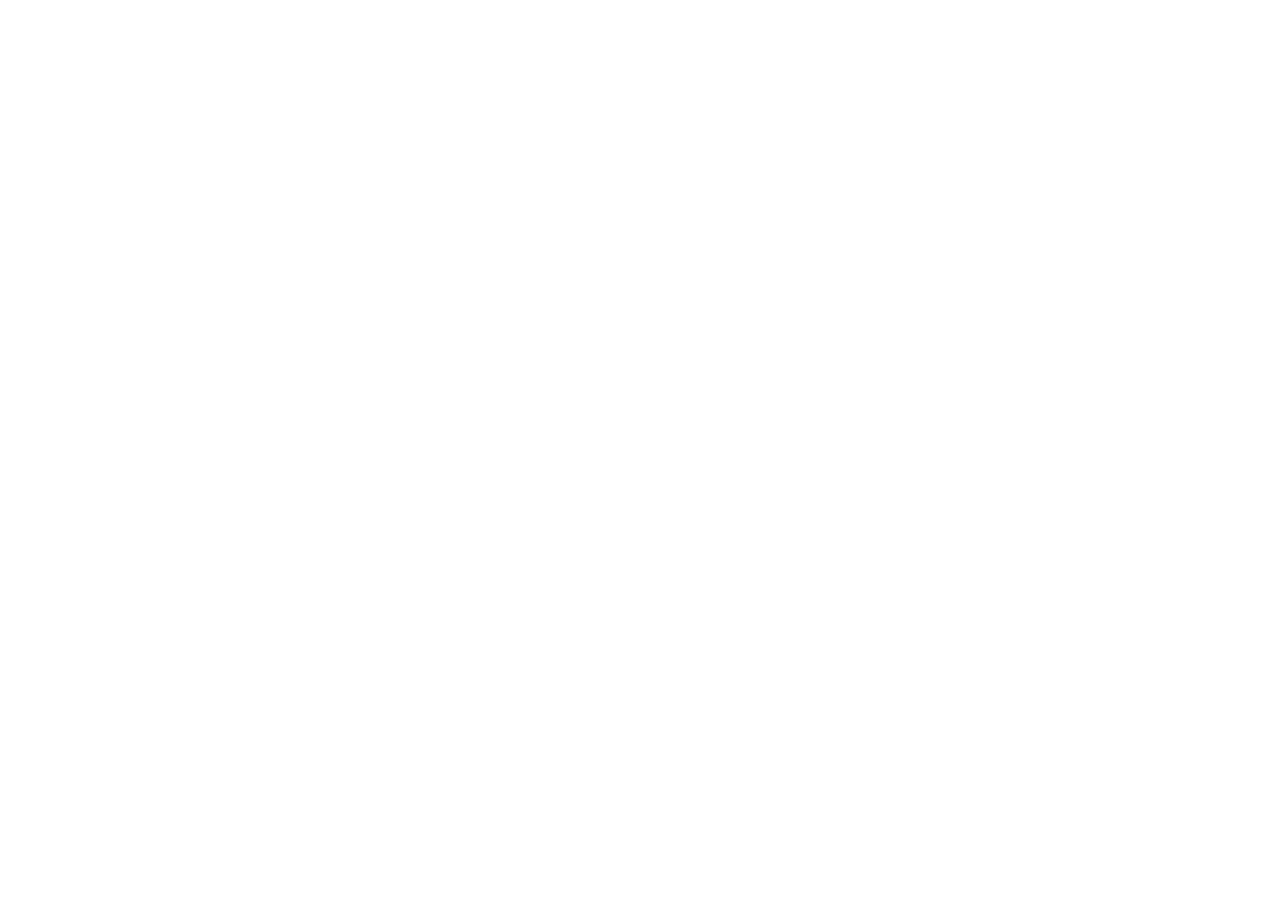
==== index.html @ f97ffe06 "Criação do index.html e style.css" ====
<!DOCTYPE html>
<html lang="PT-BR">
<head>
    <meta charset="UTF-8">
    <meta name="viewport" content="width=device-width, initial-scale=1.0">
    <link rel="stylesheet" href="style.css">
    <title>Site Pousada</title>
</head>
<body>
    
</body>
</html>
---- style.css ----
* {
    margin: 0;
    padding: 0;
    box-sizing: border-box;
}
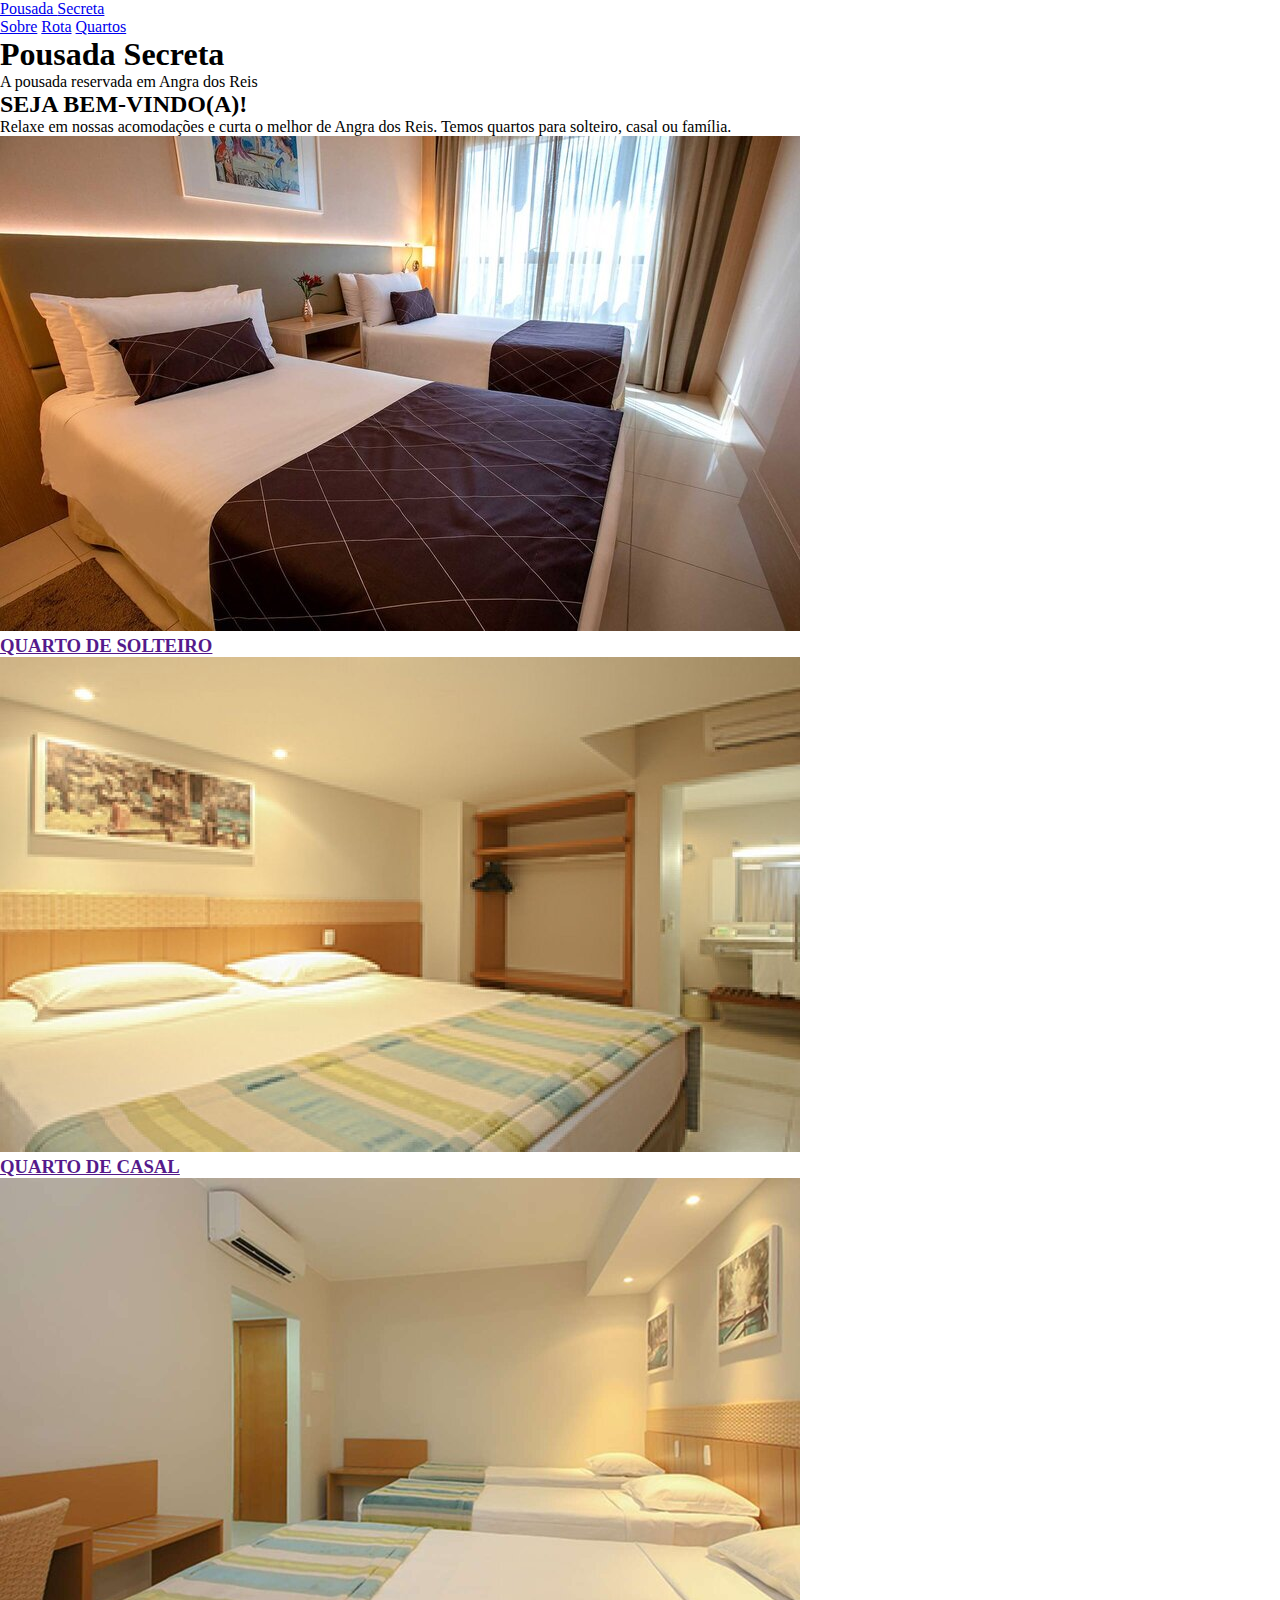
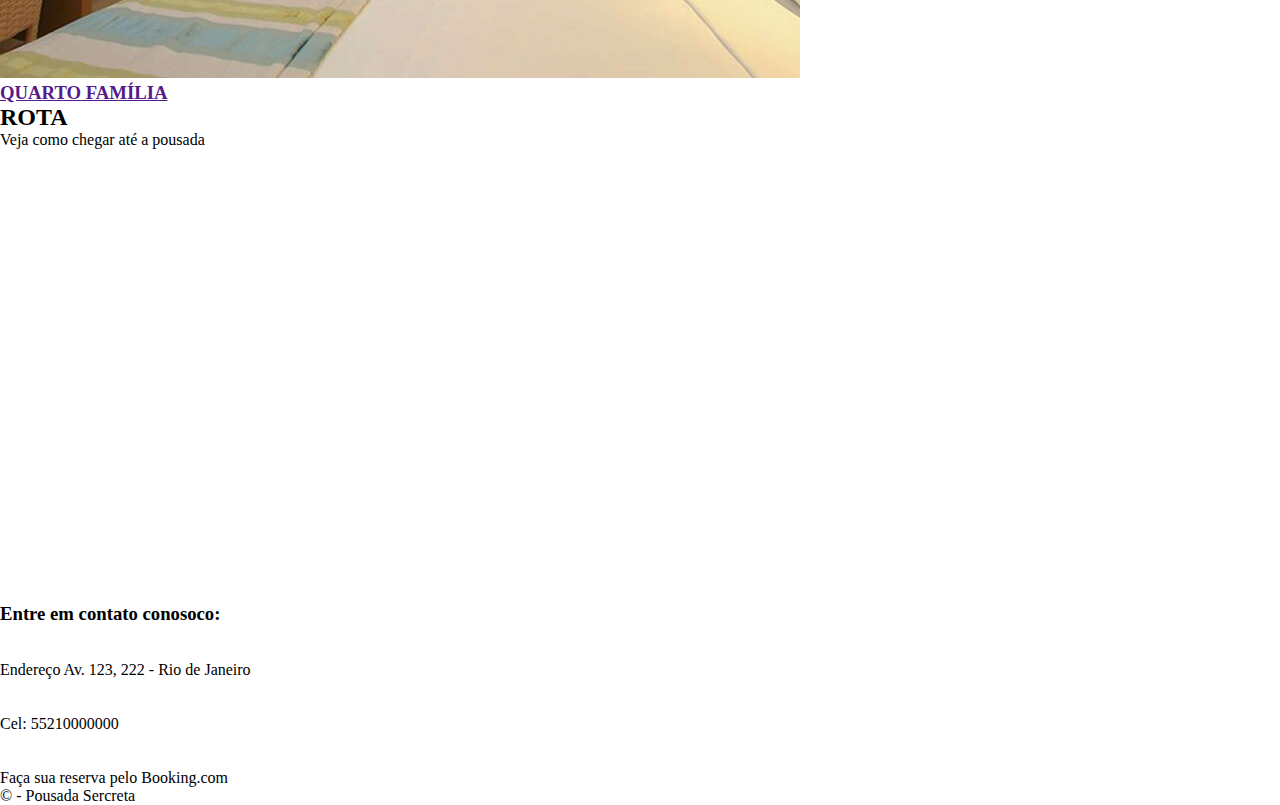
==== commit 2e010ad6: "Estrutura HMTL" ====
--- a/index.html
+++ b/index.html
@@ -4,9 +4,80 @@
     <meta charset="UTF-8">
     <meta name="viewport" content="width=device-width, initial-scale=1.0">
     <link rel="stylesheet" href="style.css">
-    <title>Site Pousada</title>
+    <title>Pousada Secreta</title>
 </head>
 <body>
-    
+    <div class="topo">
+        <div class="logo">
+            <a href="index.html">Pousada <span>Secreta</span></a>
+        </div>
+        <div>
+            <a href="#sobre">Sobre</a>
+            <a href="#rota">Rota</a>
+            <a href="#quartos">Quartos</a>
+        </div>
+    </div>
+
+    <div class="container-conteudo" id="">
+        <div class="container-principal">
+            <h1>Pousada Secreta</h1>
+            <p>A pousada reservada em Angra dos Reis</p>
+        </div>
+        <div class="container-secundario">
+            <h2>SEJA BEM-VINDO(A)!</h2>
+            <p>Relaxe em nossas acomodações e curta o melhor de Angra dos Reis.
+                Temos quartos para solteiro, casal ou família.
+            </p>
+            <div class="container-cards">
+                <div class="card">
+                    <a href="">
+                    <img src="assets/quarto-solteiro1.jpg" alt="Quarto de Solteiro">
+                    <h3>QUARTO DE SOLTEIRO</h3>
+                    </a>
+                </div>
+                <div class="card">
+                    <a href="">
+                    <img src="assets/quarto-casal1.jpg" alt="Quarto de Casal">
+                    <h3>QUARTO DE CASAL</h3>
+                    </a>
+                </div>
+                <div class="card">
+                    <a href="">
+                    <img src="assets/quarto-familia1.jpg" alt="Quarto Família">
+                    <h3>QUARTO FAMÍLIA</h3>
+                    </a>
+                </div>
+            </div>
+        </div>
+    </div>
+
+    <div class="container-rota" id="rota">
+        <h2>ROTA</h2>
+        <p>Veja como chegar até a pousada</p>
+        <iframe src="https://www.google.com/maps/embed?pb=!1m18!1m12!1m3!1d234967.2834537709!2d-44.52054658523482!3d-23.047120236127252!2m3!1f0!2f0!3f0!3m2!1i1024!2i768!4f13.1!3m3!1m2!1s0x9c5253944d458d%3A0xd96796845bd7fd3!2sAngra%20dos%20Reis%2C%20RJ!5e0!3m2!1spt-BR!2sbr!4v1722624718698!5m2!1spt-BR!2sbr" width="600" height="450" style="border:0;" allowfullscreen="" loading="lazy" referrerpolicy="no-referrer-when-downgrade"></iframe>
+    </div>
+
+    <div class="rodape">
+        <div class="contato">
+            <div class="texto-contato">
+            <h3>Entre em contato conosoco:</h3>
+        </div>
+            <div class="local">
+                <img src="assets/icones/endereco.png" alt="Endereço">
+                <p>Endereço Av. 123, 222 - Rio de Janeiro</p>
+            </div>
+            <div class="telefone">
+                <img src="assets/icones/telefone.png" alt="Telefone">
+                <p>Cel: 55210000000</p>
+            </div>
+            <div class="reserva">
+                <img src="assets/icones/calendario.png" alt="Reserva">
+                <p>Faça sua reserva pelo Booking.com</p>
+            </div>
+        </div>
+        <div>
+            &copy; - Pousada Sercreta
+        </div>
+    </div>
 </body>
 </html>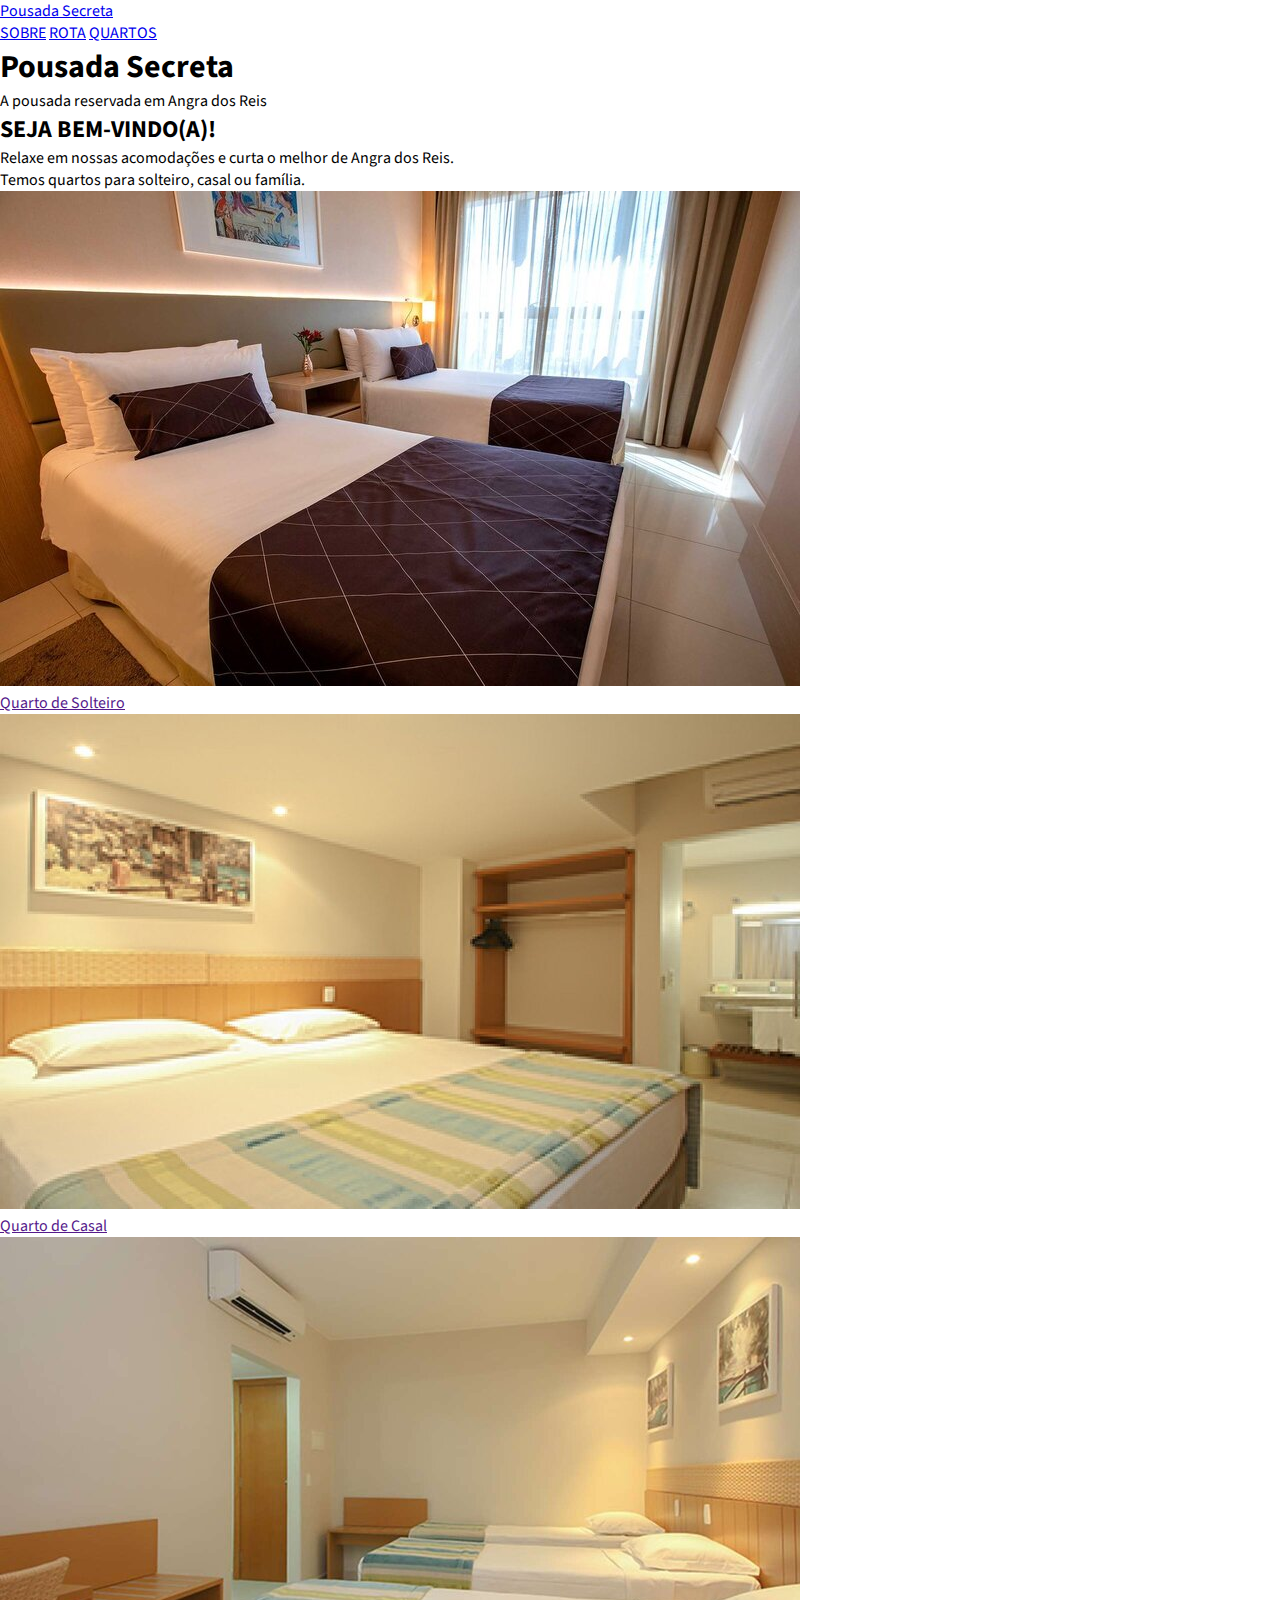
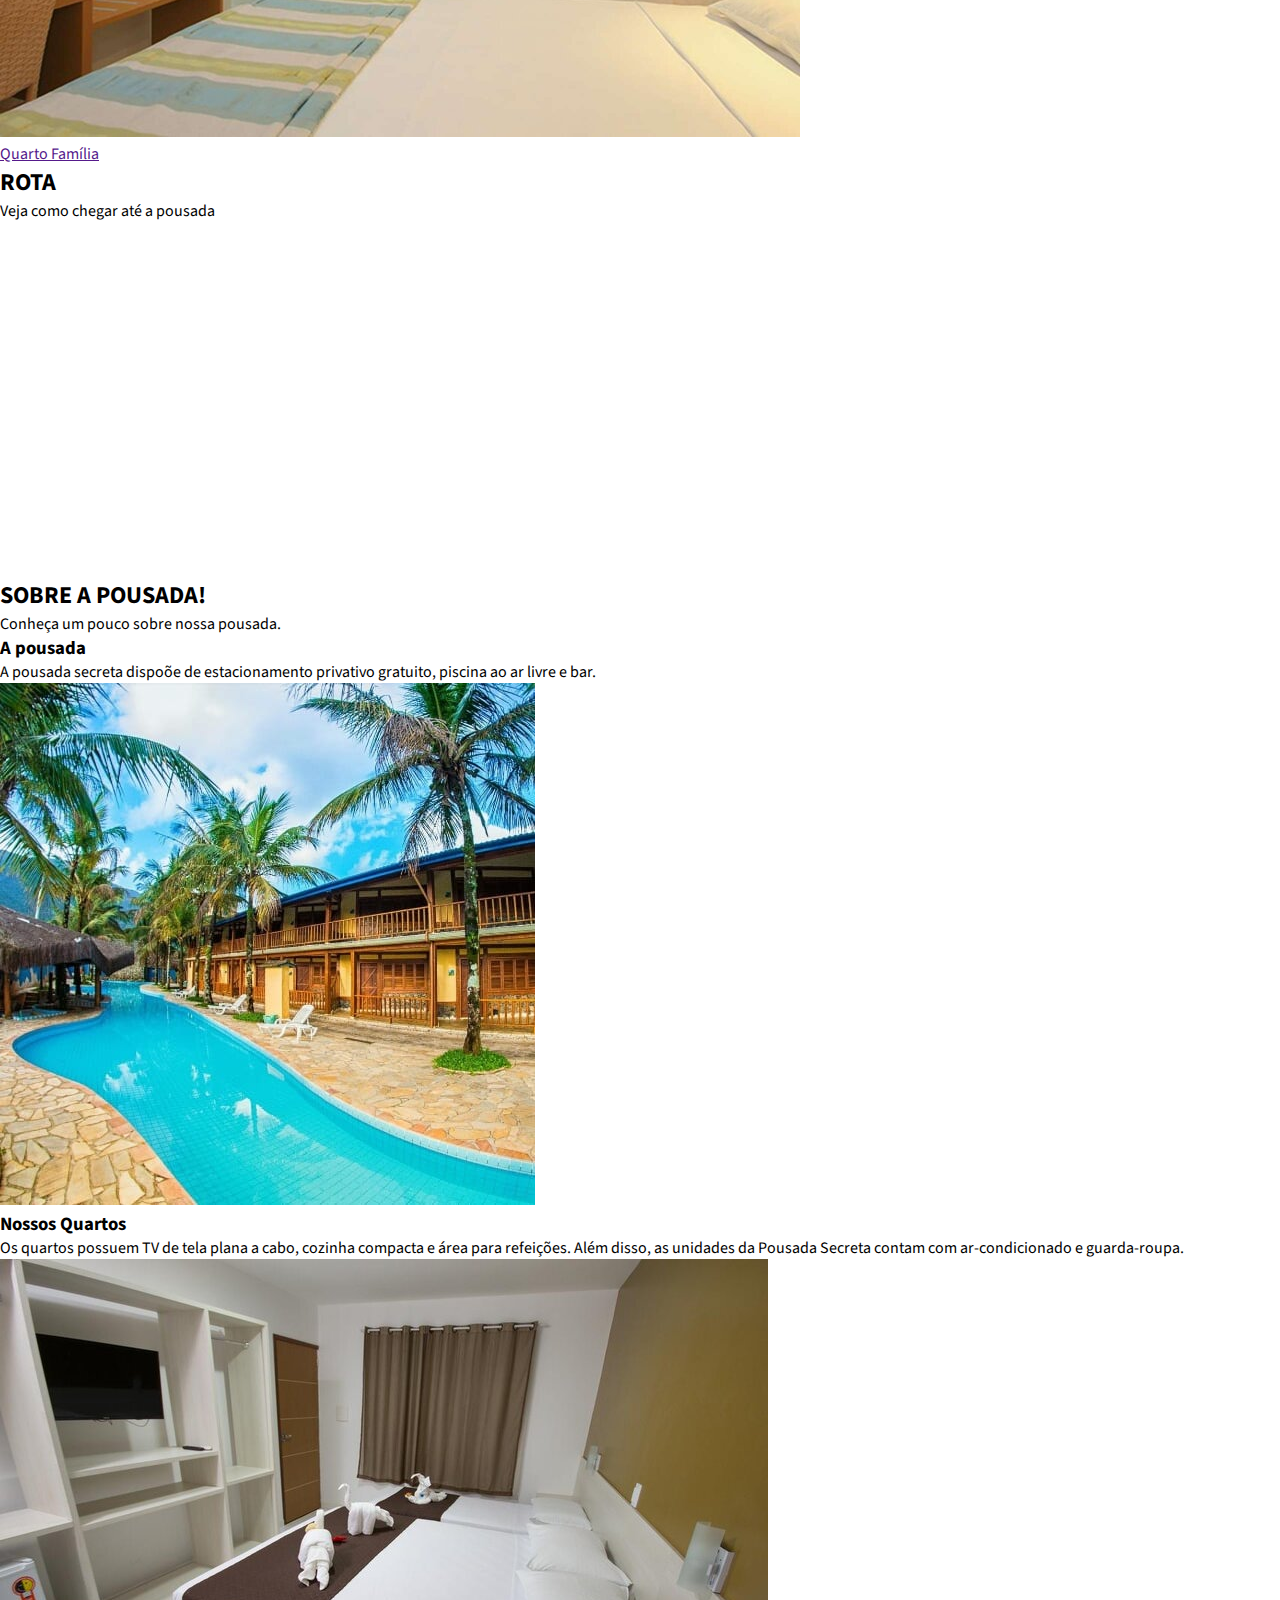
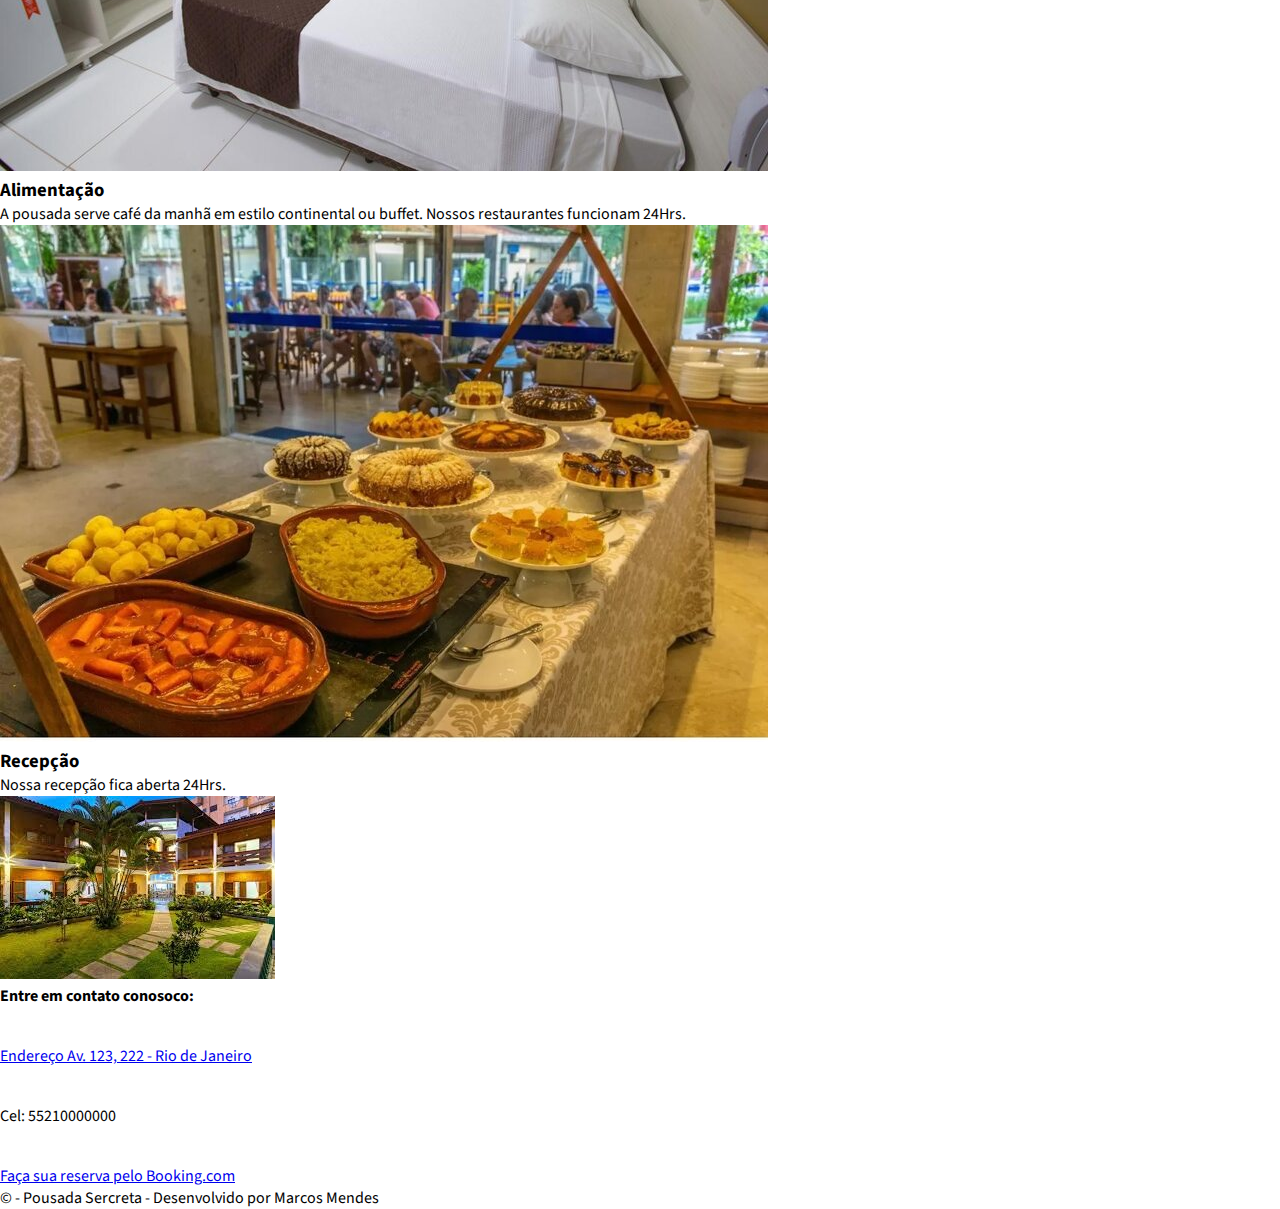
==== commit cc4e3284: "Correção da estrutura HTML" ====
--- a/index.html
+++ b/index.html
@@ -4,79 +4,155 @@
     <meta charset="UTF-8">
     <meta name="viewport" content="width=device-width, initial-scale=1.0">
     <link rel="stylesheet" href="style.css">
+    <link href="https://fonts.googleapis.com/css2?family=Source+Sans+Pro:ital,wght@0,200;0,300;0,400;0,600;0,700;0,900;1,200;1,300;1,400;1,600;1,700;1,900&display=swap"
+    rel="stylesheet"/>
     <title>Pousada Secreta</title>
 </head>
 <body>
     <div class="topo">
-        <div class="logo">
-            <a href="index.html">Pousada <span>Secreta</span></a>
-        </div>
-        <div>
-            <a href="#sobre">Sobre</a>
-            <a href="#rota">Rota</a>
-            <a href="#quartos">Quartos</a>
+        <div class="container-topo limitar-secao">
+            <div class="container-link-logotipo">
+                <a href="index.html">Pousada <span>Secreta</span></a>
+            </div>
+            <div class="container-links">
+                <a class="link-topo" href="#sobre">SOBRE</a>
+                <a class="link-topo" href="#rota">ROTA</a>
+                <a class="link-topo" href="#quartos.html">QUARTOS</a>
+            </div>
         </div>
     </div>
 
-    <div class="container-conteudo" id="">
-        <div class="container-principal">
-            <h1>Pousada Secreta</h1>
-            <p>A pousada reservada em Angra dos Reis</p>
+    <div class="conteudo-principal">
+        <div class="banner">
+            <div class="container-titulo-site">
+                <h1>Pousada Secreta</h1>
+                <p>A pousada reservada em Angra dos Reis</p>
+            </div>
         </div>
-        <div class="container-secundario">
-            <h2>SEJA BEM-VINDO(A)!</h2>
-            <p>Relaxe em nossas acomodações e curta o melhor de Angra dos Reis.
-                Temos quartos para solteiro, casal ou família.
-            </p>
-            <div class="container-cards">
-                <div class="card">
+
+        <div class="secao-container limitar-secao" id="bem-vindo">
+            <div class="container-descricao">
+                <h2>SEJA BEM-VINDO(A)!</h2>
+                <p>Relaxe em nossas acomodações e curta o melhor de Angra dos Reis.</p>
+                <p>Temos quartos para solteiro, casal ou família.</p>
+            </div>
+            <div class="container-quartos">
+                <div class="quarto">
                     <a href="">
-                    <img src="assets/quarto-solteiro1.jpg" alt="Quarto de Solteiro">
-                    <h3>QUARTO DE SOLTEIRO</h3>
+                    <img src="assets/quarto-solteiro1.jpg" alt="Quarto de Solteiro" title="Quarto de Solteiro">
+                    <p>Quarto de Solteiro</p>
                     </a>
                 </div>
-                <div class="card">
+                <div class="quarto">
                     <a href="">
-                    <img src="assets/quarto-casal1.jpg" alt="Quarto de Casal">
-                    <h3>QUARTO DE CASAL</h3>
+                    <img src="assets/quarto-casal1.jpg" alt="Quarto de Casal" title="Quarto de Casal">
+                    <p>Quarto de Casal</p>
                     </a>
                 </div>
-                <div class="card">
+                <div class="quarto">
                     <a href="">
-                    <img src="assets/quarto-familia1.jpg" alt="Quarto Família">
-                    <h3>QUARTO FAMÍLIA</h3>
+                    <img src="assets/quarto-familia1.jpg" alt="Quarto Família" title="Quarto Família">
+                    <p>Quarto Família</p>
                     </a>
+                </div>
+            </div>
+        </div>
+    
+
+    <div class="secao-container" id="rota">
+        <div class="container-descricao">
+            <h2>ROTA</h2>
+            <p>Veja como chegar até a pousada</p>
+        </div>
+        <div>
+            <iframe src="https://www.google.com/maps/embed?pb=!1m18!1m12!1m3!1d234967.2834537709!2d-44.52054658523482!3d-23.047120236127252!2m3!1f0!2f0!3f0!3m2!1i1024!2i768!4f13.1!3m3!1m2!1s0x9c5253944d458d%3A0xd96796845bd7fd3!2sAngra%20dos%20Reis%2C%20RJ!5e0!3m2!1spt-BR!2sbr!4v1722624718698!5m2!1spt-BR!2sbr" 
+            width="100%" height="350" style="border:0;" allowfullscreen="" loading="lazy" referrerpolicy="no-referrer-when-downgrade">
+            </iframe>        
+        </div>
+    </div>
+
+    <div class="secao-container" id="sobre">
+        <div class="container-descricao">
+            <h2>SOBRE A POUSADA!</h2>
+            <P>Conheça um pouco sobre nossa pousada.</P>
+        </div>
+        <div class="container-cards">
+            <div class="card">
+                <div class="container-card-descricao">
+                    <h3>A pousada</h3>
+                    <p>
+                        A pousada secreta dispoõe de estacionamento privativo gratuito,
+                        piscina ao ar livre e bar.
+                    </p>
+                </div>
+                <div class="container-card-img">
+                    <img src="assets/img1.jpg" alt="Pousada" title="Pousada">    
+                </div>
+            </div>
+            <div class="card">
+                <div class="container-card-descricao">
+                    <h3>Nossos Quartos</h3>
+                    <p>
+                        Os quartos possuem TV de tela plana a cabo, cozinha compacta e 
+                        área para refeições. Além disso, as unidades da Pousada Secreta
+                        contam com ar-condicionado e guarda-roupa.
+                    </p>
+                    <div class="container-card-img">
+                        <img src="assets/img2.jpg" alt="Quartos" title="Quartos">    
+                    </div>
+                </div>
+            </div>
+            <div class="card">
+                <div class="container-card-descricao">
+                    <h3>Alimentação</h3>
+                    <p>
+                        A pousada serve café da manhã em estilo continental ou buffet.
+                        Nossos restaurantes funcionam 24Hrs.
+                    </p>
+                </div>
+                <div class="container-card-img">
+                    <img src="assets/img3.jpg" alt="Alimentação" title="Alimentação">
+                </div>
+            </div>
+            <div class="card">
+                <div class="container-card-descricao">
+                    <h3>Recepção</h3>
+                    <p>Nossa recepção fica aberta 24Hrs.</p>
+                </div>
+                <div class="container-card-img">
+                    <img src="assets/img5.jpg" alt="Recepção" title="Recepção">
                 </div>
             </div>
         </div>
     </div>
 
-    <div class="container-rota" id="rota">
-        <h2>ROTA</h2>
-        <p>Veja como chegar até a pousada</p>
-        <iframe src="https://www.google.com/maps/embed?pb=!1m18!1m12!1m3!1d234967.2834537709!2d-44.52054658523482!3d-23.047120236127252!2m3!1f0!2f0!3f0!3m2!1i1024!2i768!4f13.1!3m3!1m2!1s0x9c5253944d458d%3A0xd96796845bd7fd3!2sAngra%20dos%20Reis%2C%20RJ!5e0!3m2!1spt-BR!2sbr!4v1722624718698!5m2!1spt-BR!2sbr" width="600" height="450" style="border:0;" allowfullscreen="" loading="lazy" referrerpolicy="no-referrer-when-downgrade"></iframe>
-    </div>
+    <div class="rodape">
+        <div class="container-info limitar-secao">
+            <div class="card-info-rodape">
+                <h4>Entre em contato conosoco:</h4>
+            </div>
 
-    <div class="rodape">
-        <div class="contato">
-            <div class="texto-contato">
-            <h3>Entre em contato conosoco:</h3>
-        </div>
-            <div class="local">
-                <img src="assets/icones/endereco.png" alt="Endereço">
+            <div class="card-info-rodape">
+                <a href="https://maps.google.com/maps" target="_blank">
+                <img src="assets/icones/endereco.png" alt="Icone de Endereço" title="Ícone de Endereço">
                 <p>Endereço Av. 123, 222 - Rio de Janeiro</p>
+                </a>
             </div>
-            <div class="telefone">
-                <img src="assets/icones/telefone.png" alt="Telefone">
+
+            <div class="card-info-rodape">
+                <img src="assets/icones/telefone.png" alt="Telefone" title="Ícone Telefone">
                 <p>Cel: 55210000000</p>
             </div>
-            <div class="reserva">
-                <img src="assets/icones/calendario.png" alt="Reserva">
-                <p>Faça sua reserva pelo Booking.com</p>
+            
+            <div class="card-info-rodape">
+                <a href="https://www.booking.com/index.pt-br.html" target="_blank">
+                    <img src="assets/icones/calendario.png" alt="Reserva" title="Ícone Calendario">
+                    <p>Faça sua reserva pelo Booking.com</p>
+                </a>
             </div>
-        </div>
-        <div>
-            &copy; - Pousada Sercreta
+        </div>    
+        <div class="container-copyright"> 
+            &copy; - Pousada Sercreta - Desenvolvido por <span>Marcos Mendes</span>
         </div>
     </div>
 </body>
--- a/style.css
+++ b/style.css
@@ -1,6 +1,10 @@
+/*Efeitos Globais*/
 * {
     margin: 0;
     padding: 0;
     box-sizing: border-box;
+    font-family: 'Source Sans Pro', sans-serif;
 }
 
+
+
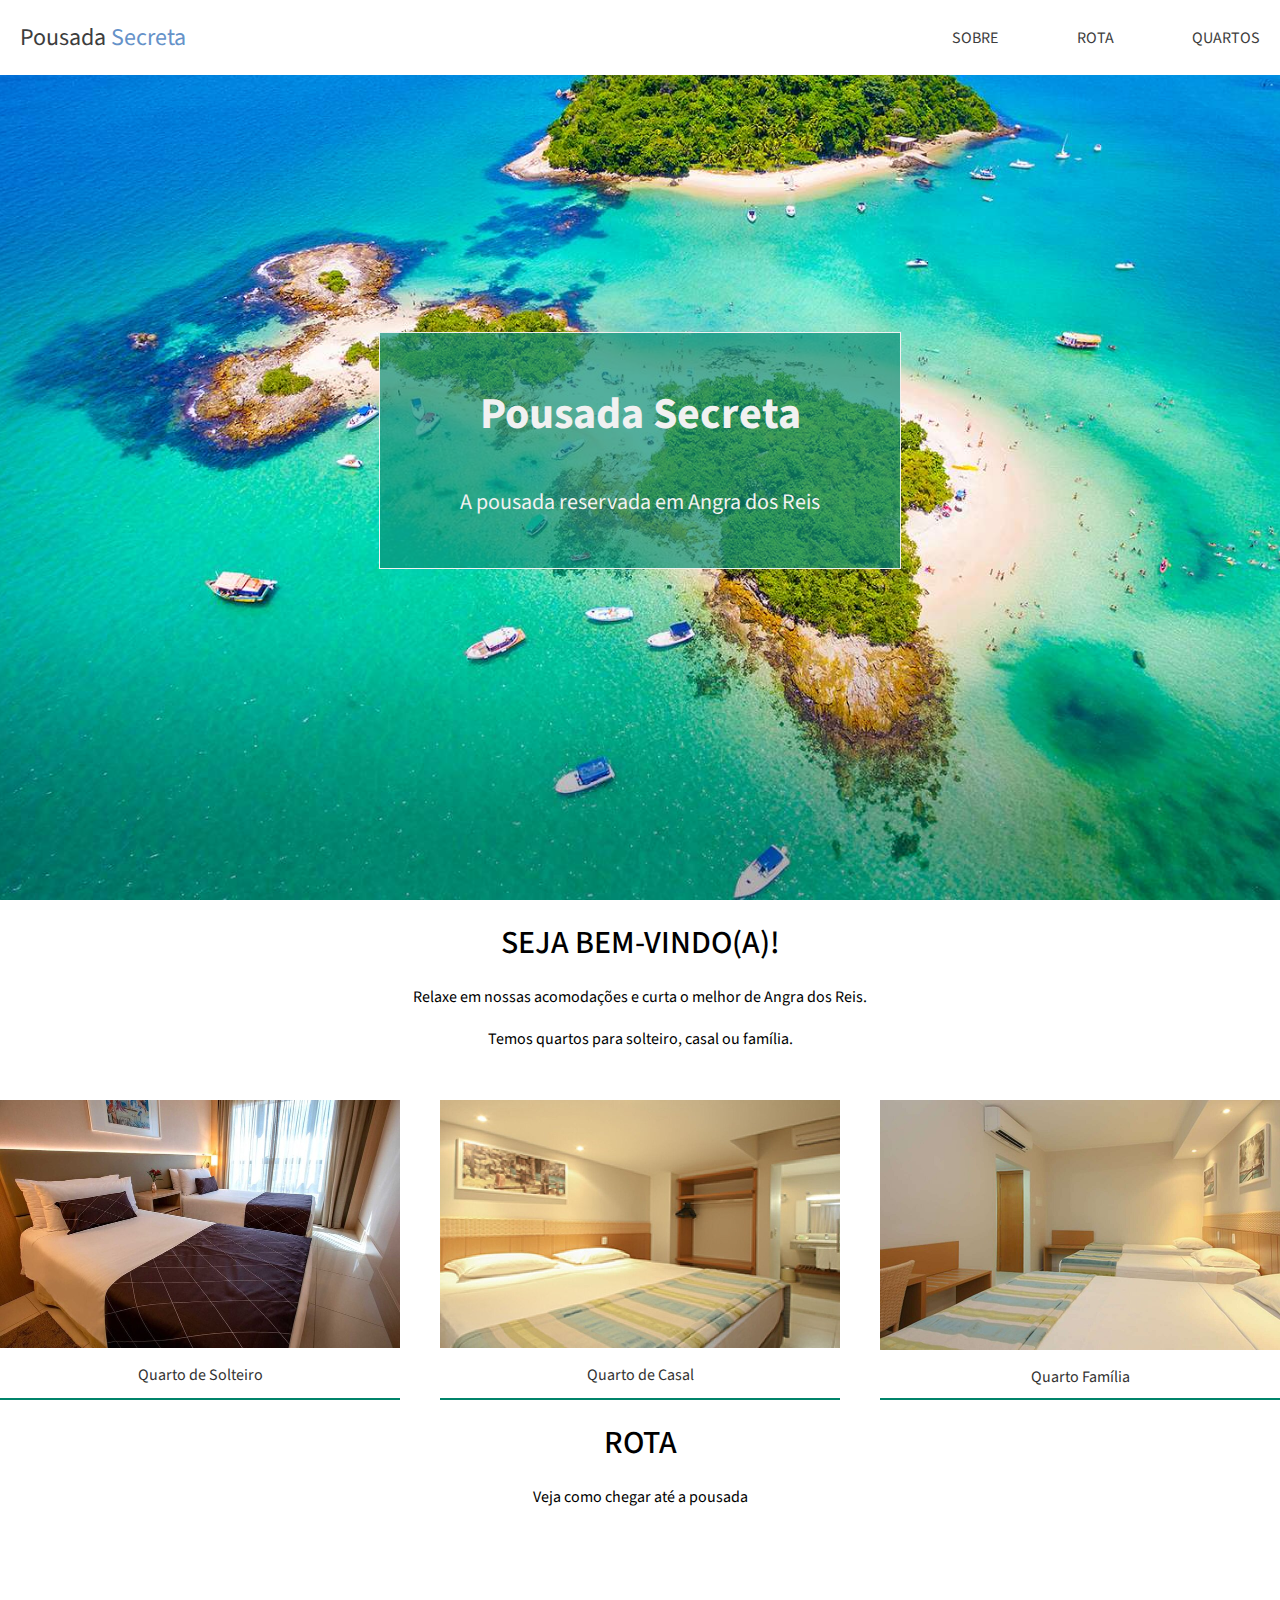
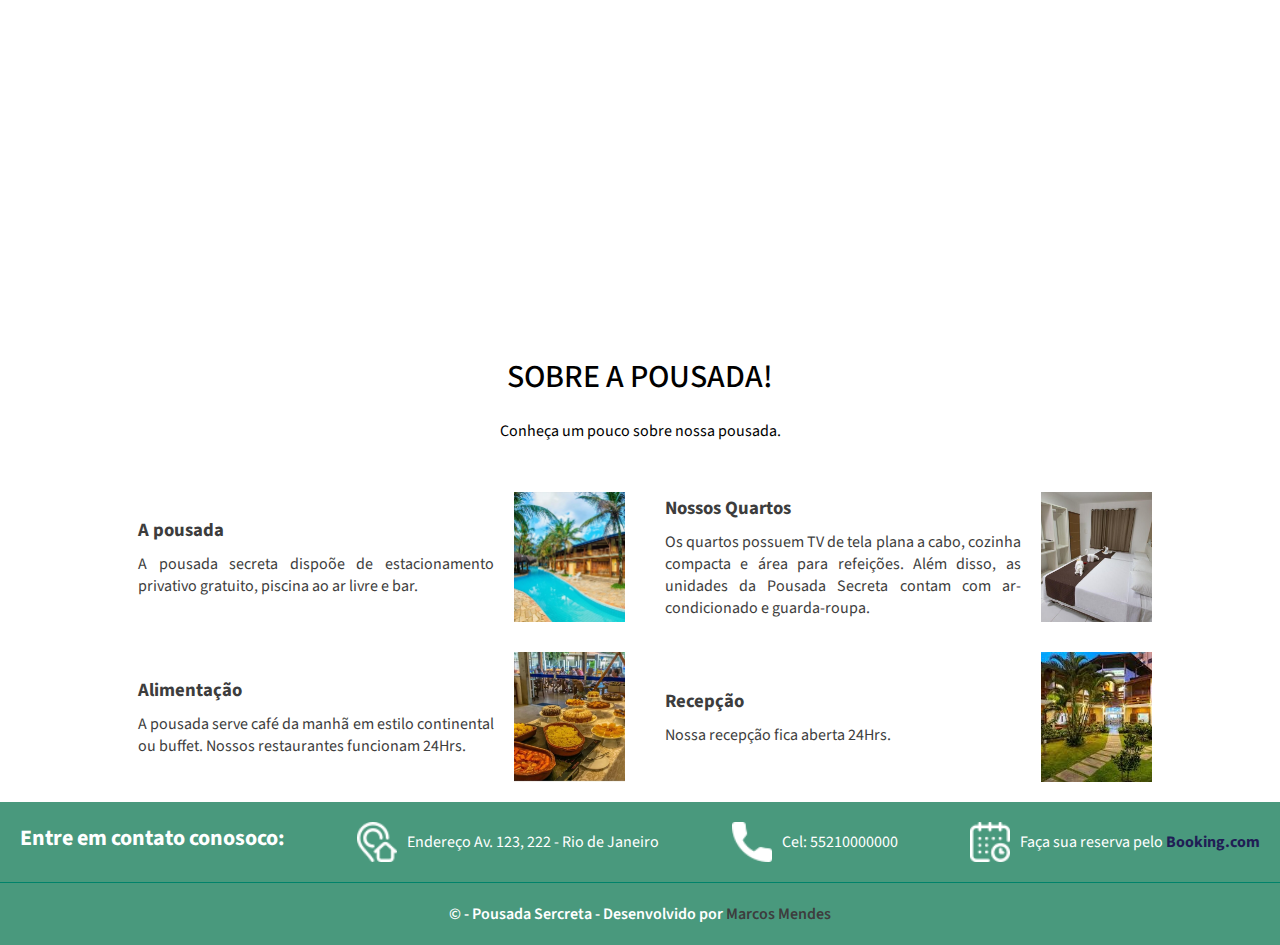
==== commit eaa92027: "HTML E CSS concluido" ====
--- a/index.html
+++ b/index.html
@@ -97,9 +97,9 @@
                         área para refeições. Além disso, as unidades da Pousada Secreta
                         contam com ar-condicionado e guarda-roupa.
                     </p>
-                    <div class="container-card-img">
-                        <img src="assets/img2.jpg" alt="Quartos" title="Quartos">    
-                    </div>
+                </div>
+                <div class="container-card-img">
+                    <img src="assets/img2.jpg" alt="Quartos" title="Quartos">    
                 </div>
             </div>
             <div class="card">
@@ -140,14 +140,16 @@
             </div>
 
             <div class="card-info-rodape">
+                <a href="tel:3199999999">
                 <img src="assets/icones/telefone.png" alt="Telefone" title="Ícone Telefone">
                 <p>Cel: 55210000000</p>
+            </a>
             </div>
             
             <div class="card-info-rodape">
                 <a href="https://www.booking.com/index.pt-br.html" target="_blank">
                     <img src="assets/icones/calendario.png" alt="Reserva" title="Ícone Calendario">
-                    <p>Faça sua reserva pelo Booking.com</p>
+                    <p>Faça sua reserva pelo <span>Booking.com</span></p>
                 </a>
             </div>
         </div>    
--- a/style.css
+++ b/style.css
@@ -6,5 +6,257 @@
     font-family: 'Source Sans Pro', sans-serif;
 }
 
-
-
+/*Cores Padrões do site*/
+:root {
+    --branco: #fff;
+    --cinza-claro: #3d3d3d;
+    --azul-claro:#6592c9;
+    --cor-de-fundo: #0a9077b3;
+    --borda: #00836a;
+    --quarto: #333;
+    --card: #f1f1f1;
+    --fundo-ropapé: #49997d;
+    --copyright: #3b7863;
+}
+
+.limitar-secao {
+    width: 100%;
+    max-width: 1440px;
+    margin: 0 auto;
+}
+
+/*Estilização do Topo*/
+.topo {
+    width: 100%;
+    position: fixed;
+    background-color: var(--branco);
+}
+
+.container-topo {
+    display: flex;
+    align-items: center;
+    justify-content: space-between;
+    flex-wrap: wrap;
+    gap: 30px;
+    padding: 20px;
+    color: var(--cinza-claro);
+}
+
+.container-link-logotipo {
+    flex: 1 0 60%;
+}
+
+.container-link-logotipo a {
+    text-decoration: none;
+    font-size: 24px;
+    color: var(--cinza-claro);
+}
+
+.container-link-logotipo span {
+    color: var(--azul-claro);
+}
+
+.container-links {
+    flex: 1 0 150px;
+    display: flex;
+    justify-content: space-between;
+}
+
+.link-topo{
+    text-decoration: none;
+    color: var(--cinza-claro);
+}
+
+
+/*Estilização do Conteúdo Principal*/
+
+.banner {
+    width: 100%;
+    height: 100vh;
+    padding: 0 20px;
+
+    background-image: url(assets/img-fundo.jpg);
+    background-size: cover;
+    background-position: center;
+    display: flex;
+    flex: 1 0;
+    justify-content: center;
+    align-items: center;
+}
+
+.container-titulo-site {
+    display: flex;
+    flex-direction: column;
+    gap: 40px;
+    padding: 50px 80px;
+    flex-shrink: 1;
+    font-size: 22px;
+    text-align: center;   
+    color: var(--card);
+    border: 1px solid var(--card);
+    background-color: var(--cor-de-fundo);
+}
+
+.container-descricao {
+    display: flex;
+    flex-direction: column;
+    gap: 20px;
+}
+
+.container-descricao h2 {
+    font-size: 32px;
+    font-weight: 500;
+}
+
+.container-quartos {
+    display: flex;
+    justify-content: space-between;
+    gap: 40px;
+    flex-wrap: wrap;
+}
+
+.quarto {
+    flex: 1 0 250px;
+    text-decoration: none;
+    padding-bottom: 10px;
+    color: var(--cinza-claro);
+    border-bottom: 2px solid var(--borda);
+    text-align: center;
+}
+
+.quarto a {
+    text-decoration: none;
+    color: var(--quarto);
+}
+
+.quarto img {
+    width: 100%;
+    margin-bottom: 10px;
+}
+
+.secao-container h2 {
+    font-size: 32px;
+    font-weight: 500;
+}
+
+#rota {
+    padding: 0px;
+}
+
+
+/*Estilização seção sobre*/
+.container-descricao {
+    text-align: center;
+    margin-bottom: 30px;
+    padding: 20px;
+}
+
+.container-cards {
+    max-width: 1024px;
+    margin: 0 auto;
+    display: flex;
+    flex-wrap: wrap;
+    justify-content: space-between;
+    gap: 30px;
+}
+
+.card {
+    display: flex;
+    flex: 1 0 350px;
+    height: 130px;
+    align-items: center;
+    justify-content: space-between;
+    gap: 10px;
+    text-align: left;
+    color: var(--card);
+    
+}
+
+.container-card-descricao {
+    width: 100%;
+    height: 100%;
+    padding: 0px 10px;
+
+    display: flex;
+    flex-direction: column;
+    justify-content: center;
+    gap: 10px;
+
+    text-align: justify;
+    color: var(--cinza-claro);
+}
+
+.container-card-img {
+    width: 30%;
+    height: 100%;
+}
+
+.container-card-img img {
+    width: 100%;
+    height: 100%;
+    object-fit: cover;
+}
+
+#sobre {
+    margin-bottom: 20px;
+    margin-top: 20px;
+}
+
+
+
+/*Estilização do Rodapé*/
+.rodape {
+    background-color: var(--fundo-ropapé);
+    color: var(--branco);
+}
+
+.container-info {
+    padding: 20px;
+    display: flex;
+    flex-wrap: wrap;
+    justify-content: space-between;
+    gap: 30px;
+}
+
+.container-info-rodape {
+    flex: 1 0 300px;
+    display: flex;
+    justify-content: center;
+    align-items: center;
+}
+
+.card-info-rodape h4 {
+    font-size: 22px;
+}
+
+.card-info-rodape a {
+    display: flex;
+    align-items: center;
+    color: var(--branco);
+    text-decoration: none;
+}
+
+.card-info-rodape p {
+    margin-left: 10px;
+}
+
+.card-info-rodape img {
+    width: 40px;
+    height: 40px;
+}
+
+.card-info-rodape span {
+    color: rgb(32, 32, 85);
+    font-weight: bold;
+}
+
+.container-copyright {
+    padding: 20px;
+    font-weight: 600;
+    text-align: center;
+    border-top: 1px solid var(--borda);
+}
+
+.container-copyright span {
+    color: var(--cinza-claro);
+}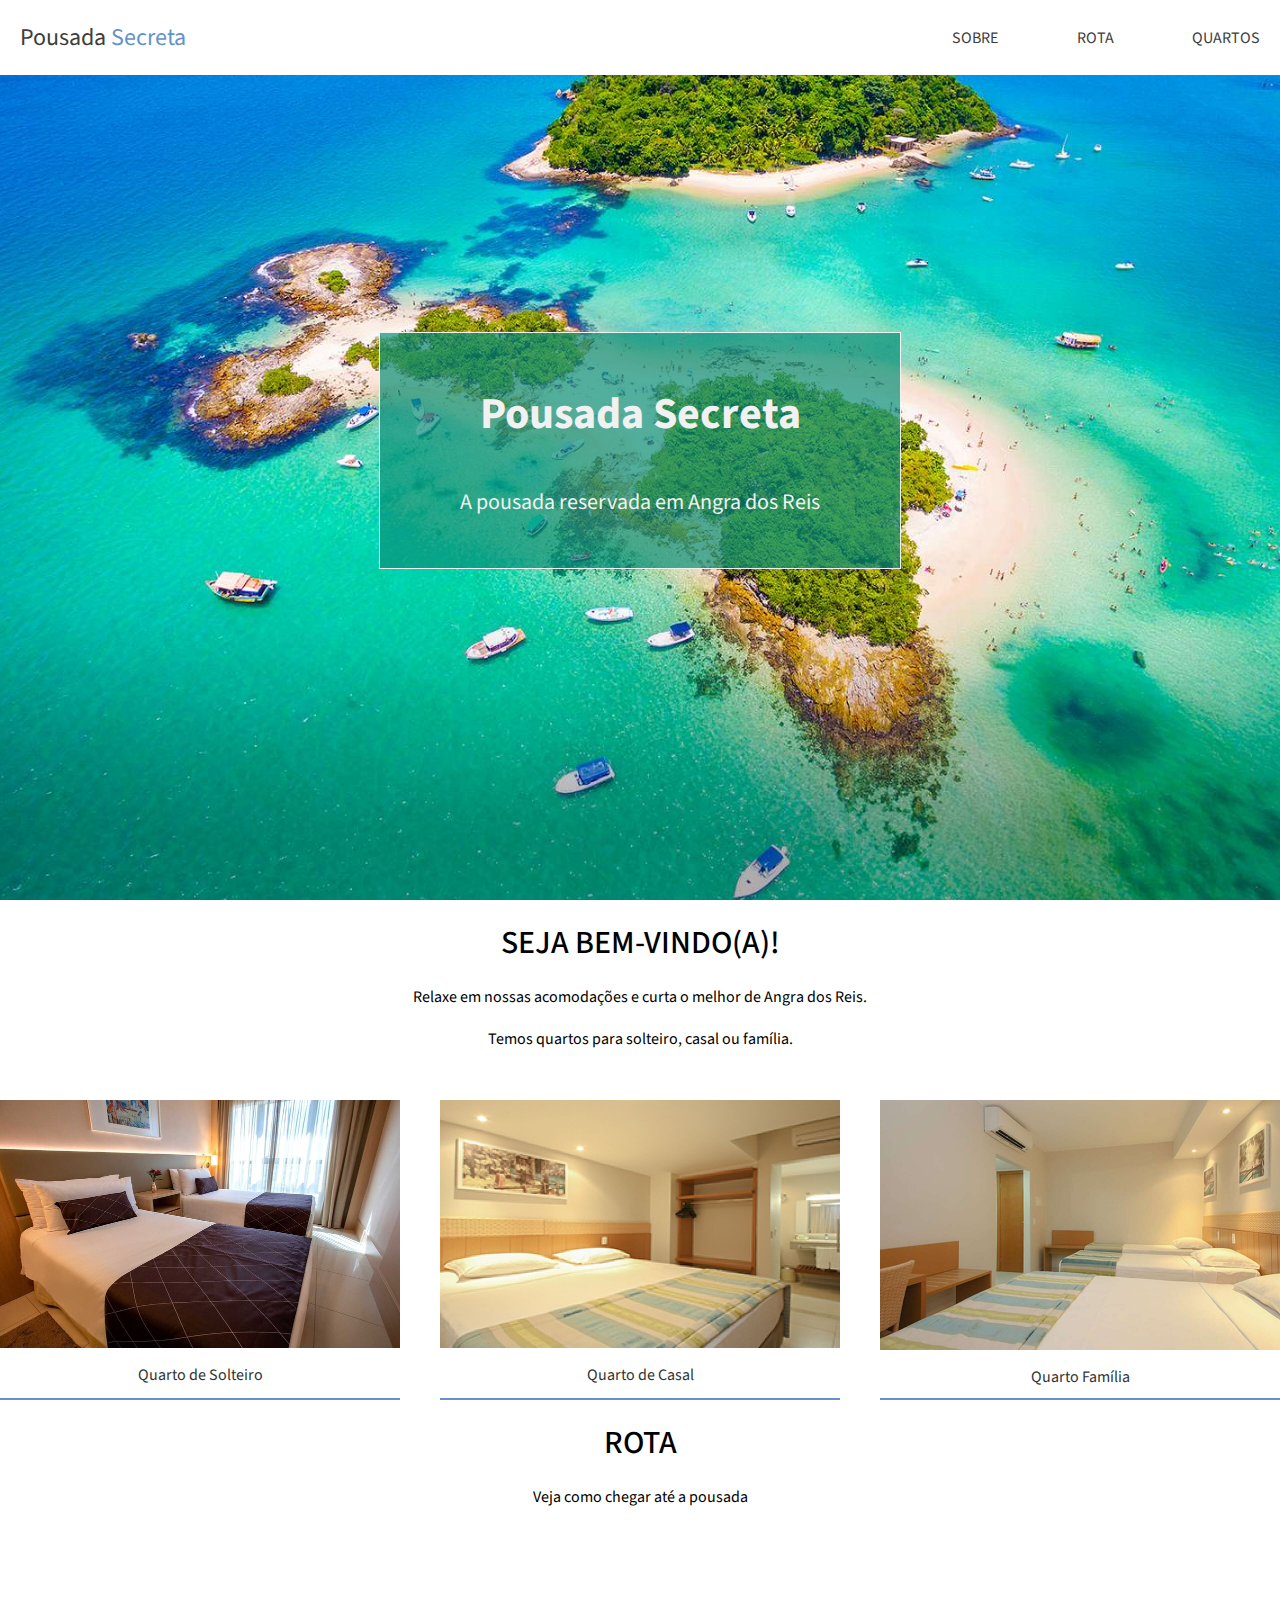
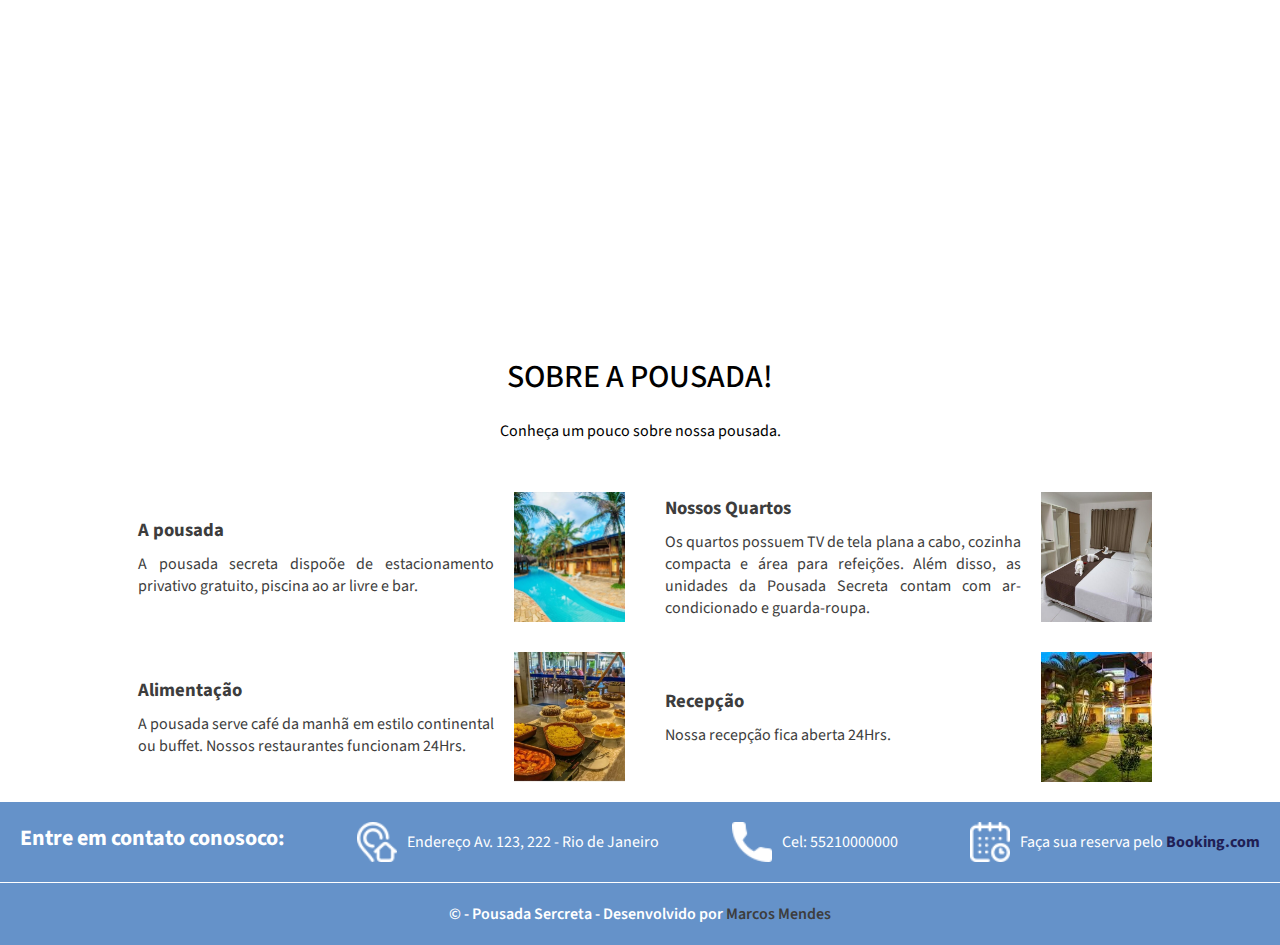
==== commit 5e367a15: "Correções" ====
--- a/index.html
+++ b/index.html
@@ -1,5 +1,5 @@
 <!DOCTYPE html>
-<html lang="PT-BR">
+<html lang="pt-br">
 <head>
     <meta charset="UTF-8">
     <meta name="viewport" content="width=device-width, initial-scale=1.0">
@@ -17,7 +17,7 @@
             <div class="container-links">
                 <a class="link-topo" href="#sobre">SOBRE</a>
                 <a class="link-topo" href="#rota">ROTA</a>
-                <a class="link-topo" href="#quartos.html">QUARTOS</a>
+                <a class="link-topo" href="quartos.html">QUARTOS</a>
             </div>
         </div>
     </div>
@@ -125,7 +125,7 @@
             </div>
         </div>
     </div>
-
+    <!--RODAPÉ-->
     <div class="rodape">
         <div class="container-info limitar-secao">
             <div class="card-info-rodape">
@@ -143,7 +143,7 @@
                 <a href="tel:3199999999">
                 <img src="assets/icones/telefone.png" alt="Telefone" title="Ícone Telefone">
                 <p>Cel: 55210000000</p>
-            </a>
+                </a>
             </div>
             
             <div class="card-info-rodape">
--- a/style.css
+++ b/style.css
@@ -21,7 +21,7 @@
 
 .limitar-secao {
     width: 100%;
-    max-width: 1440px;
+    max-width: 2440px;
     margin: 0 auto;
 }
 
@@ -67,6 +67,10 @@
     color: var(--cinza-claro);
 }
 
+.link-topo:hover {
+    color: var(--azul-claro);
+    font-weight: bold;
+}
 
 /*Estilização do Conteúdo Principal*/
 
@@ -120,7 +124,7 @@
     text-decoration: none;
     padding-bottom: 10px;
     color: var(--cinza-claro);
-    border-bottom: 2px solid var(--borda);
+    border-bottom: 2px solid var(--azul-claro);
     text-align: center;
 }
 
@@ -206,7 +210,7 @@
 
 /*Estilização do Rodapé*/
 .rodape {
-    background-color: var(--fundo-ropapé);
+    background-color: var(--azul-claro);
     color: var(--branco);
 }
 
@@ -254,7 +258,7 @@
     padding: 20px;
     font-weight: 600;
     text-align: center;
-    border-top: 1px solid var(--borda);
+    border-top: 1px solid var(--branco);
 }
 
 .container-copyright span {
